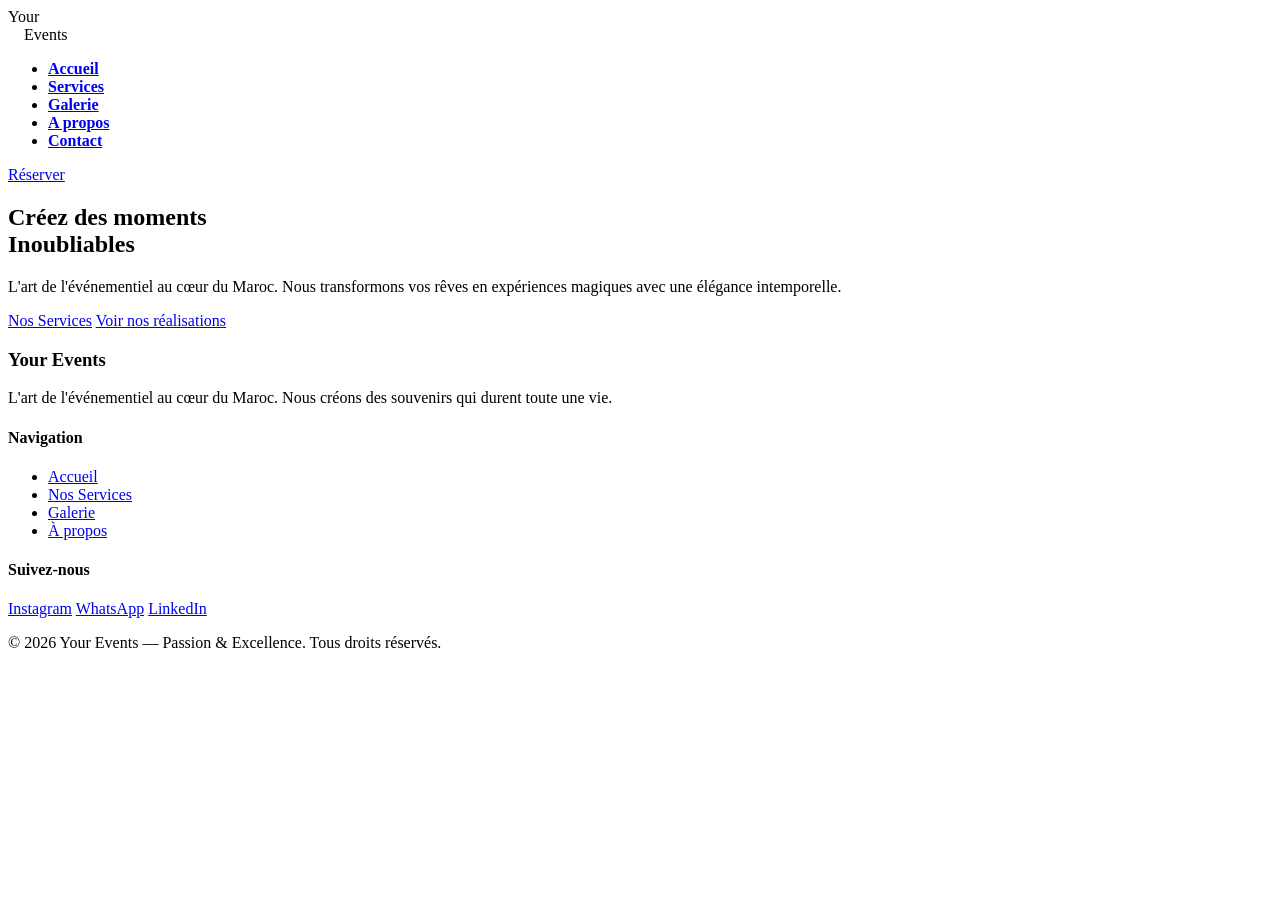
==== MERIEM/index.html @ 117b5873 "Ajout de mon travail" ====
<!DOCTYPE html>
<html lang="fr">
<head>
    <meta charset="UTF-8">
    <meta name="viewport" content="width=device-width, initial-scale=1.0">
    <title>Your Events | Excellence Événementielle</title>
    <link rel="stylesheet" href="index.css.css">
    <link href="https://fonts.googleapis.com/css2?family=Playfair+Display:wght@700&family=Poppins:wght@300;400;600&display=swap" rel="stylesheet">
</head>
<body>

    <header>
        <div class="logo">
            <span class="logo-text">Your <br>&nbsp;&nbsp;&nbsp;&nbsp;Events</span>
        </div>
        <nav>
            <ul>
                <li><a href="index.html" class="active"><b>Accueil</b></a></li>
                <li><a href="services.html"><b>Services</b></a></li>
                <li><a href="galerie.html"><b>Galerie</b></a></li>
                <li><a href="apropos.html" ><b>A propos</b></a></li>
                <li><a href="contact.html"><b>Contact</b></a></li>

            </ul>
        </nav>
        <a href="reserver.html" class="btn-reserve">Réserver</a>
    </header>

    <section class="hero">
        <div class="hero-content">
            <h1>Créez des moments <br><span>Inoubliables</span></h1>
            <p>L'art de l'événementiel au cœur du Maroc. Nous transformons vos rêves en expériences magiques avec une élégance intemporelle.</p>
            <div class="hero-btns">
                <a href="services.html" class="btn-primary">Nos Services</a>
                <a href="galerie.html" class="btn-secondary">Voir nos réalisations</a>
            </div>
        </div>
    </section>
<footer>
    <div class="footer-container">
        <div class="footer-column brand">
            <h3 class="footer-logo">Your <span>Events</span></h3>
            <p>L'art de l'événementiel au cœur du Maroc. Nous créons des souvenirs qui durent toute une vie.</p>
        </div>

        <div class="footer-column links">
            <h4>Navigation</h4>
            <ul>
                <li><a href="index.html">Accueil</a></li>
                <li><a href="services.html">Nos Services</a></li>
                <li><a href="galerie.html">Galerie</a></li>
                <li><a href="apropos.html">À propos</a></li>
            </ul>
        </div>

        <div class="footer-column social">
            <h4>Suivez-nous</h4>
            <div class="social-icons">
                <a href="#">Instagram</a>
                <a href="#">WhatsApp</a>
                <a href="#">LinkedIn</a>
            </div>
        </div>
    </div>

    <div class="footer-bottom">
        <p>&copy; 2026 Your Events — Passion & Excellence. Tous droits réservés.</p>
    </div>
</footer>
</body>
</html>
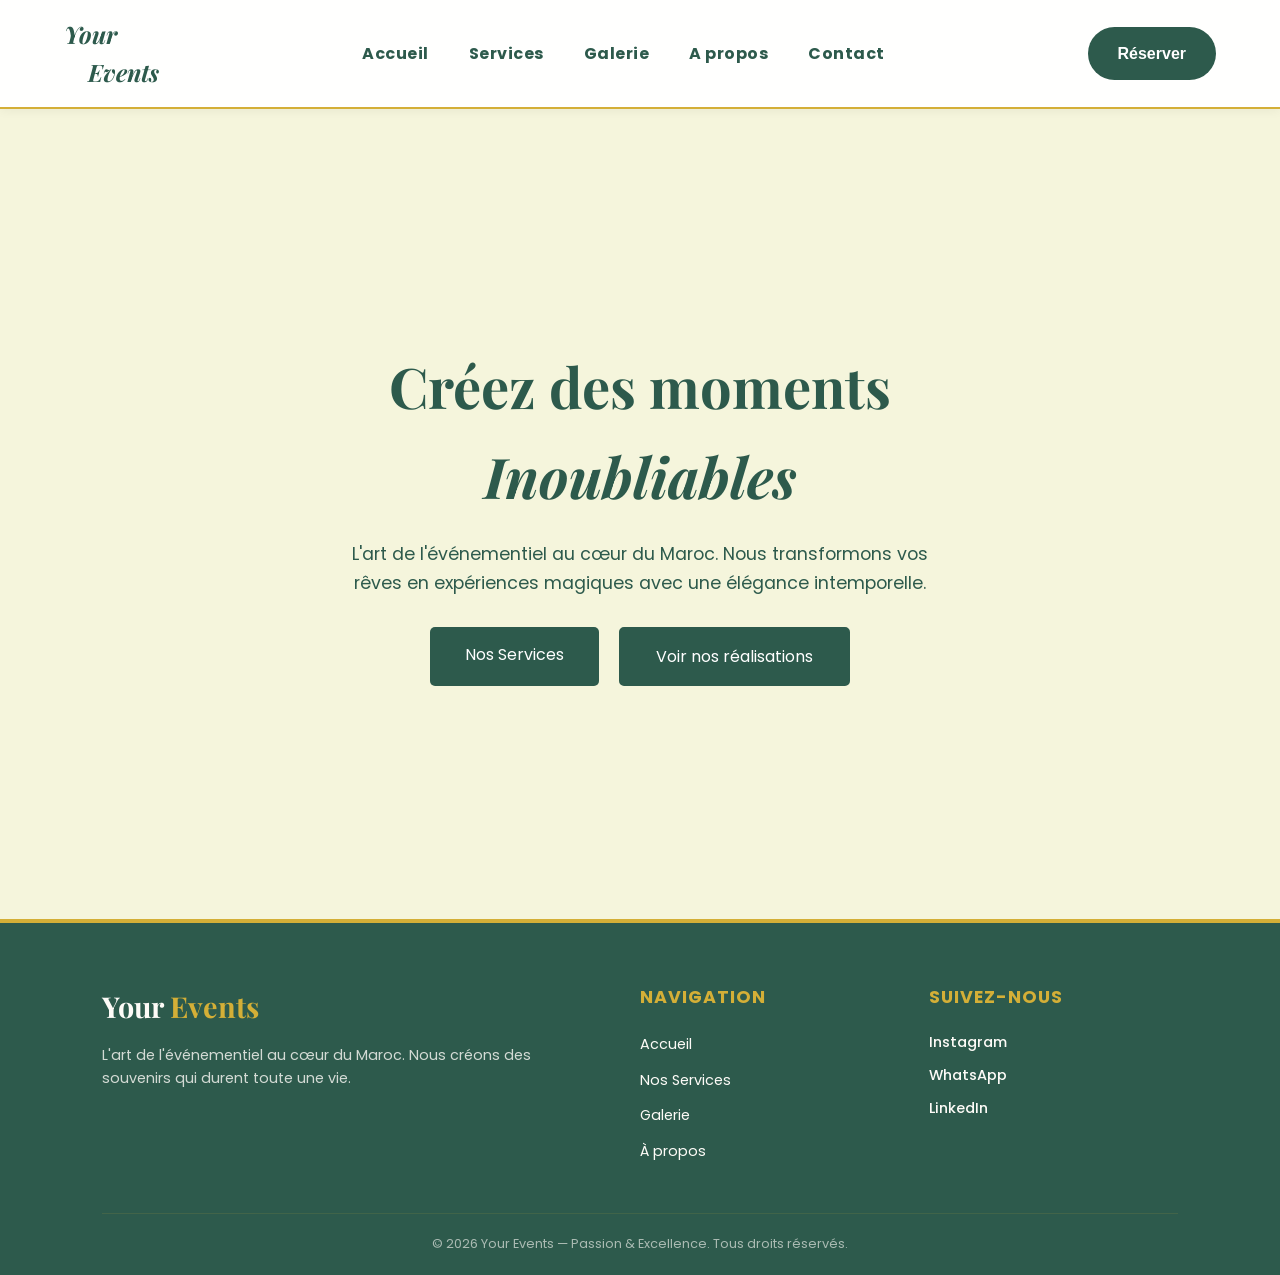
==== commit c7e4ab92: "modification" ====
--- a/MERIEM/index.html
+++ b/MERIEM/index.html
@@ -4,7 +4,7 @@
     <meta charset="UTF-8">
     <meta name="viewport" content="width=device-width, initial-scale=1.0">
     <title>Your Events | Excellence Événementielle</title>
-    <link rel="stylesheet" href="index.css.css">
+    <link rel="stylesheet" href="index.css">
     <link href="https://fonts.googleapis.com/css2?family=Playfair+Display:wght@700&family=Poppins:wght@300;400;600&display=swap" rel="stylesheet">
 </head>
 <body>
--- a/MERIEM/index.css
+++ b/MERIEM/index.css
@@ -0,0 +1,342 @@
+/* --- Variables de Palette Beige --- */
+:root {
+    --beige-clair: #F5F5DC;
+    --beige-moyen: #EADDCA;
+    --beige-fonce: #D2B48C;
+    --brun-maroc: #2D5A4C;
+    --brun-sombre: #D4AF37;
+    --blanc-pur: #FFFFFF;
+}
+
+* {
+    margin: 0;
+    padding: 0;
+    box-sizing: border-box;
+}
+
+body {
+    font-family: 'Poppins', sans-serif;
+    background-color: var(--beige-clair);
+    color: var(--brun-maroc);
+    line-height: 1.6;
+}
+
+/* --- Header --- */
+header {
+   
+    font-weight: bold;
+    display: flex;
+    justify-content: space-between;
+    align-items: center;
+    padding: 15px 5%;
+    background-color: rgba(255, 255, 255 , 0.95);
+    box-shadow: 0 2px 10px rgba(0,0,0,0.05);
+    position: sticky;
+    backdrop-filter: blur(5px);
+    border-bottom: 2px solid var(--brun-sombre);
+    top: 0;
+    z-index: 1000;
+}
+
+.logo {
+    display: flex;
+    align-items: center;
+    gap: 5px;
+}
+
+.logo-text {
+    padding-right: 0px;
+    font-style: italic;
+    font-family: 'Playfair Display', serif;
+    font-size: 1.5rem;
+    font-weight: bold;
+    color: var(--brun-maroc);
+}
+nav ul {
+    display: flex;
+    list-style: none;
+    gap: 40px;
+}
+
+nav ul li a {
+    text-decoration: none;
+    color: var(--brun-maroc);
+    font-weight: 600;
+    letter-spacing: 0.5px;
+    font-size: 1rem;
+    transition: color 0.3s ease;
+}
+
+header nav ul li a:hover {
+    color: var(--brun-sombre) !important;
+    cursor: pointer;
+ /* Petit effet au survol */
+}
+.btn-reserve {
+    background-color: var(--brun-maroc);
+    color: white;
+    padding: 12px 28px;
+    border-radius: 50px;
+    text-decoration: none;
+    font-weight: 600;
+    transition: all 0.3s ease ;
+    border : 2px solid transparent;
+}
+.btn-reserve:hover{
+    background-color: var(--brun-sombre);
+    color: var(--brun-maroc);
+    border: 2px solid var(--brun-maroc);
+    transform: scale(1.05);
+}
+
+/* --- Hero Section --- */
+.hero {
+    height: 90vh;
+    background: linear-gradient(rgba(245, 245, 220, 0.5), rgba(245, 245, 220, 0.8)), 
+                url('https://images.unsplash.com/photo-1511795409834-ef04bbd61622?auto=format&fit=crop&q=80') center/cover;
+    display: flex;
+    align-items: center;
+    justify-content: center;
+    text-align: center;
+    padding: 0 20px;
+    
+}
+
+.hero-content h1 {
+    font-family: 'Playfair Display', serif;
+    font-size: 3.5rem;
+    margin-bottom: 20px;
+}
+
+.hero-content h1 span {
+    color: var(--brun-maroc);
+    font-style: italic;
+}
+
+.hero-content p {
+    max-width: 600px;
+    margin: 0 auto 30px;
+    font-size: 1.1rem;
+}
+
+.hero-btns {
+    display: flex;
+    gap: 20px;
+    justify-content: center;
+}
+
+.btn-primary {
+    background-color: var(--brun-maroc);
+    color: white;
+    padding: 15px 35px;
+    text-decoration: none;
+    border-radius: 5px;
+}
+
+.btn-secondary {
+     background-color: var(--brun-maroc);
+    border: 2px solid var(--brun-maroc);
+    color:white;
+    padding: 15px 35px;
+    text-decoration: none;
+    border-radius: 5px;
+}
+.btn-primary:hover{
+    background-color: var(--brun-sombre);
+    border: 2px solid var(--brun-maroc);
+    transform: scale(1.05);
+}
+.btn-secondary:hover{
+    background-color: var(--brun-sombre);
+    border: 2px solid var(--brun-maroc);
+    transform: scale(1.05);
+}
+footer {
+    background-color: #2D5A4C; /* Ton VERT COOL profond */
+    color: #FDFBF7;           /* Texte BEIGE CLAIR */
+    padding: 60px 8% 20px;
+    font-family: 'Poppins', sans-serif;
+    border-top: 4px solid #D4AF37; /* Ligne fine GOLD en haut */
+}
+
+.footer-container {
+    display: grid;
+    grid-template-columns: 2fr 1fr 1fr; /* Structure en colonnes */
+    gap: 40px;
+    padding-bottom: 40px;
+}
+
+/* Style du Logo dans le footer */
+.footer-logo {
+    font-family: 'Playfair Display', serif;
+    font-size: 1.8rem;
+    color: #FDFBF7;
+    margin-bottom: 15px;
+}
+
+.footer-logo span {
+    color: #D4AF37; /* "Events" en GOLD */
+}
+
+.footer-column p {
+    font-size: 0.9rem;
+    line-height: 1.6;
+    opacity: 0.8;
+}
+
+/* Titres des colonnes */
+.footer-column h4 {
+    color: #D4AF37; /* Titres en GOLD */
+    font-size: 1.1rem;
+    margin-bottom: 20px;
+    text-transform: uppercase;
+    letter-spacing: 1px;
+}
+
+/* Listes de liens */
+.footer-column ul {
+    list-style: none;
+}
+
+.footer-column ul li {
+    margin-bottom: 10px;
+}
+
+.footer-column ul li a {
+    color: #FDFBF7;
+    text-decoration: none;
+    font-size: 0.9rem;
+    transition: 0.3s;
+}
+
+.footer-column ul li a:hover {
+    color: #D4AF37;
+    padding-left: 5px; /* Petit effet au survol */
+}
+
+/* Réseaux sociaux */
+.social-icons a {
+    display: block;
+    color: #FDFBF7;
+    text-decoration: none;
+    font-size: 0.9rem;
+    margin-bottom: 10px;
+    font-weight: 500;
+}
+
+.social-icons a:hover {
+    color: #D4AF37;
+}
+
+/* Barre de copyright tout en bas */
+.footer-bottom {
+    border-top: 1px solid rgba(211, 175, 55, 0.2); /* Ligne GOLD très discrète */
+    padding-top: 20px;
+    text-align: center;
+    font-size: 0.8rem;
+    opacity: 0.6;
+}
+
+/* --- Rendre le footer RESPONSIVE (Mobile) --- */
+@media (max-width: 768px) {
+    .footer-container {
+        grid-template-columns: 1fr; /* Une seule colonne sur téléphone */
+        text-align: center;
+    }
+}
+/* ============================================================
+   RESPONSIVE MEDIA QUERIES
+   ============================================================ */
+
+/* --- TABLETTES ET GRANDS MOBILES (Max 992px) --- */
+@media screen and (max-width: 992px) {
+    header {
+        padding: 15px 5%;
+    }
+
+    .logo-text {
+        padding-right: 20px; /* Réduction de l'espace important */
+    }
+
+    .hero-content h1 {
+        font-size: 2.8rem;
+    }
+}
+
+/* --- MOBILES STANDARDS (Max 768px) --- */
+@media screen and (max-width: 768px) {
+    
+    /* Header & Navigation */
+    header {
+        flex-direction: column; /* On empile les éléments */
+        gap: 15px;
+        padding: 20px;
+        text-align: center;
+    }
+
+    .logo-text {
+        padding-right: 0; /* On centre le logo */
+        margin-bottom: 5px;
+    }
+
+    nav ul {
+        gap: 15px;
+        flex-wrap: wrap; /* Les liens passent à la ligne si besoin */
+        justify-content: center;
+    }
+
+    .btn-reserve {
+        margin-left: 0; /* On retire la marge de gauche pour centrer */
+        width: 100%;
+        text-align: center;
+    }
+
+    /* Hero Section */
+    .hero {
+        height: auto;
+        padding: 100px 20px;
+    }
+
+    .hero-content h1 {
+        font-size: 2.2rem;
+    }
+
+    .hero-btns {
+        flex-direction: column; /* Boutons l'un sur l'autre */
+        gap: 15px;
+    }
+
+    .btn-primary, .btn-secondary {
+        width: 100%;
+        display: block;
+    }
+
+    /* Footer (Déjà géré dans ton code, mais on renforce la lisibilité) */
+    .footer-container {
+        grid-template-columns: 1fr;
+        text-align: center;
+    }
+
+    .footer-logo {
+        font-size: 1.5rem;
+    }
+}
+
+/* --- PETITS MOBILES (Max 480px) --- */
+@media screen and (max-width: 480px) {
+    .hero-content h1 {
+        font-size: 1.8rem;
+    }
+
+    .hero-content p {
+        font-size: 1rem;
+    }
+
+    nav ul {
+        gap: 10px;
+    }
+
+    nav ul li a {
+        font-size: 0.9rem;
+    }
+}
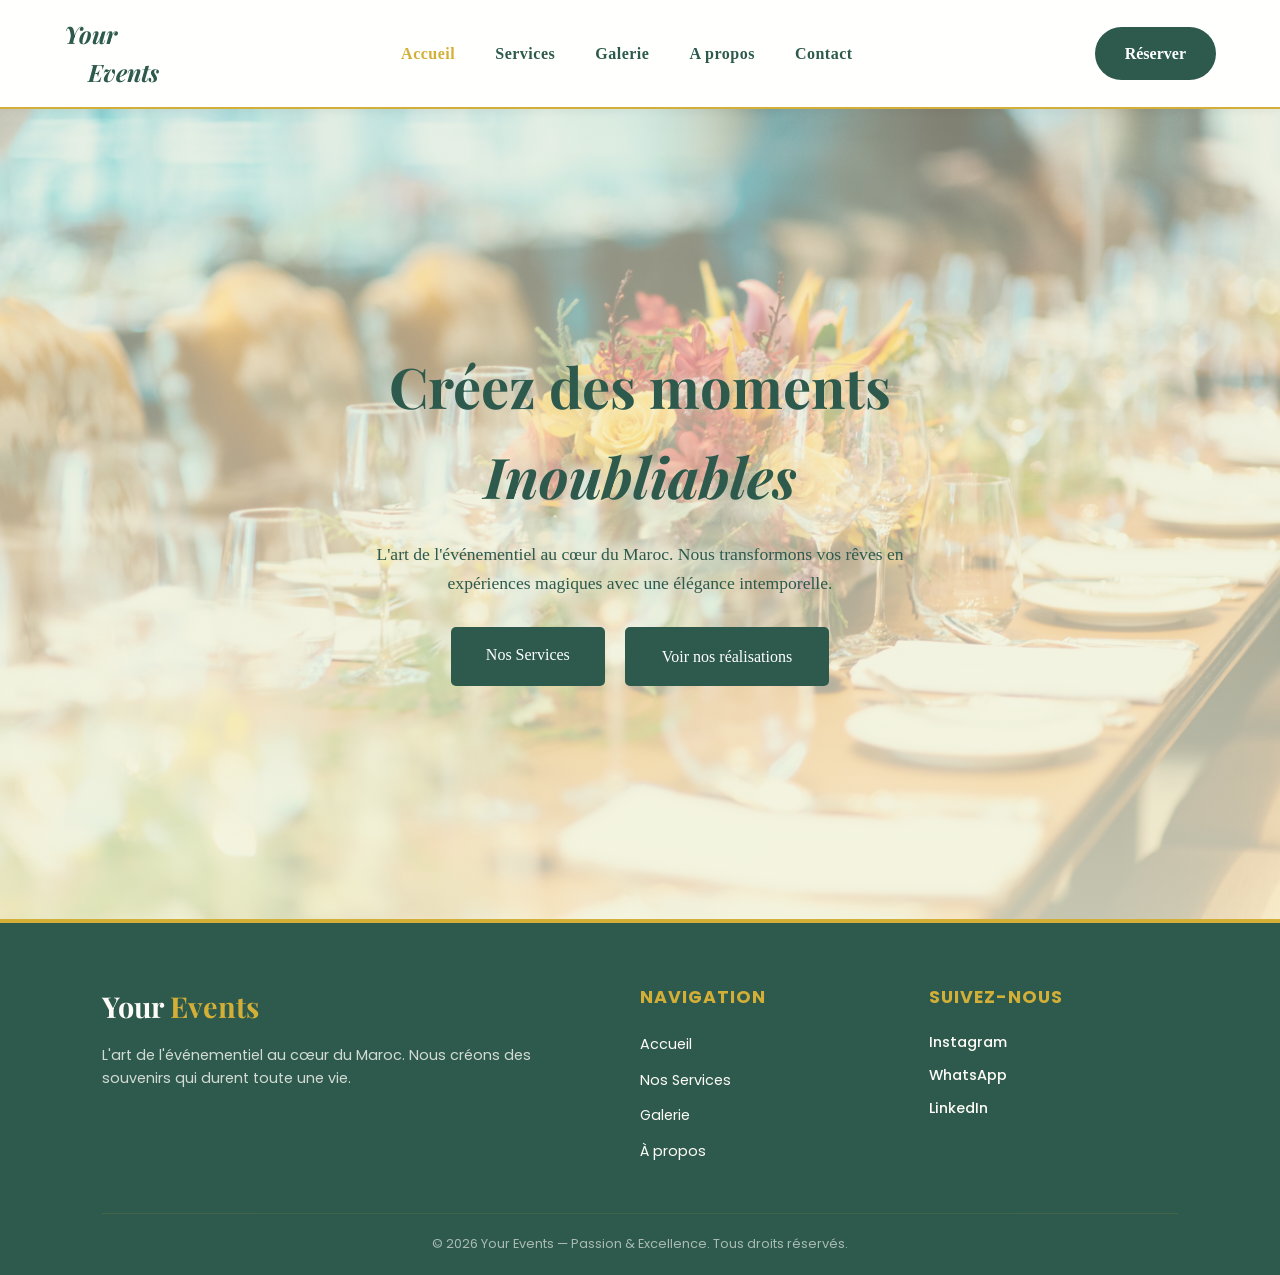
==== commit 45f4d5cf: "sauvegarde" ====
--- a/MERIEM/index.html
+++ b/MERIEM/index.html
@@ -8,7 +8,6 @@
     <link href="https://fonts.googleapis.com/css2?family=Playfair+Display:wght@700&family=Poppins:wght@300;400;600&display=swap" rel="stylesheet">
 </head>
 <body>
-
     <header>
         <div class="logo">
             <span class="logo-text">Your <br>&nbsp;&nbsp;&nbsp;&nbsp;Events</span>
@@ -17,13 +16,13 @@
             <ul>
                 <li><a href="index.html" class="active"><b>Accueil</b></a></li>
                 <li><a href="services.html"><b>Services</b></a></li>
-                <li><a href="galerie.html"><b>Galerie</b></a></li>
+                <li><a href="/NAJAT/galerie.html"><b>Galerie</b></a></li>
                 <li><a href="apropos.html" ><b>A propos</b></a></li>
                 <li><a href="contact.html"><b>Contact</b></a></li>
 
             </ul>
         </nav>
-        <a href="reserver.html" class="btn-reserve">Réserver</a>
+    <a href="reservation.html" class="btn-reserve">Réserver</a>
     </header>
 
     <section class="hero">
@@ -32,7 +31,7 @@
             <p>L'art de l'événementiel au cœur du Maroc. Nous transformons vos rêves en expériences magiques avec une élégance intemporelle.</p>
             <div class="hero-btns">
                 <a href="services.html" class="btn-primary">Nos Services</a>
-                <a href="galerie.html" class="btn-secondary">Voir nos réalisations</a>
+                <a href="/NAJAT/galerie.html" class="btn-secondary">Voir nos réalisations</a>
             </div>
         </div>
     </section>
@@ -48,7 +47,7 @@
             <ul>
                 <li><a href="index.html">Accueil</a></li>
                 <li><a href="services.html">Nos Services</a></li>
-                <li><a href="galerie.html">Galerie</a></li>
+                <li><a href="/NAJAT/galerie.html">Galerie</a></li>
                 <li><a href="apropos.html">À propos</a></li>
             </ul>
         </div>
--- a/MERIEM/index.css
+++ b/MERIEM/index.css
@@ -1,4 +1,4 @@
-/* --- Variables de Palette Beige --- */
+
 :root {
     --beige-clair: #F5F5DC;
     --beige-moyen: #EADDCA;
@@ -15,13 +15,12 @@
 }
 
 body {
-    font-family: 'Poppins', sans-serif;
+    font-family: 'Cinzel',serif;
     background-color: var(--beige-clair);
     color: var(--brun-maroc);
     line-height: 1.6;
 }
 
-/* --- Header --- */
 header {
    
     font-weight: bold;
@@ -66,11 +65,14 @@
     font-size: 1rem;
     transition: color 0.3s ease;
 }
-
+nav a.active {
+  color: var(--brun-sombre);
+  font-weight: bold;
+}
 header nav ul li a:hover {
     color: var(--brun-sombre) !important;
     cursor: pointer;
- /* Petit effet au survol */
+ 
 }
 .btn-reserve {
     background-color: var(--brun-maroc);
@@ -89,11 +91,10 @@
     transform: scale(1.05);
 }
 
-/* --- Hero Section --- */
 .hero {
     height: 90vh;
     background: linear-gradient(rgba(245, 245, 220, 0.5), rgba(245, 245, 220, 0.8)), 
-                url('https://images.unsplash.com/photo-1511795409834-ef04bbd61622?auto=format&fit=crop&q=80') center/cover;
+                url('photo_bachground.avif') center/cover;
     display: flex;
     align-items: center;
     justify-content: center;
@@ -152,21 +153,20 @@
     transform: scale(1.05);
 }
 footer {
-    background-color: #2D5A4C; /* Ton VERT COOL profond */
-    color: #FDFBF7;           /* Texte BEIGE CLAIR */
+    background-color: #2D5A4C;
+    color: #FDFBF7;           
     padding: 60px 8% 20px;
     font-family: 'Poppins', sans-serif;
-    border-top: 4px solid #D4AF37; /* Ligne fine GOLD en haut */
+    border-top: 4px solid #D4AF37; 
 }
 
 .footer-container {
     display: grid;
-    grid-template-columns: 2fr 1fr 1fr; /* Structure en colonnes */
+    grid-template-columns: 2fr 1fr 1fr;
     gap: 40px;
     padding-bottom: 40px;
 }
 
-/* Style du Logo dans le footer */
 .footer-logo {
     font-family: 'Playfair Display', serif;
     font-size: 1.8rem;
@@ -175,7 +175,7 @@
 }
 
 .footer-logo span {
-    color: #D4AF37; /* "Events" en GOLD */
+    color: #D4AF37; 
 }
 
 .footer-column p {
@@ -184,16 +184,14 @@
     opacity: 0.8;
 }
 
-/* Titres des colonnes */
 .footer-column h4 {
-    color: #D4AF37; /* Titres en GOLD */
+    color: #D4AF37; 
     font-size: 1.1rem;
     margin-bottom: 20px;
     text-transform: uppercase;
     letter-spacing: 1px;
 }
 
-/* Listes de liens */
 .footer-column ul {
     list-style: none;
 }
@@ -211,10 +209,9 @@
 
 .footer-column ul li a:hover {
     color: #D4AF37;
-    padding-left: 5px; /* Petit effet au survol */
-}
-
-/* Réseaux sociaux */
+    padding-left: 5px; 
+}
+
 .social-icons a {
     display: block;
     color: #FDFBF7;
@@ -228,34 +225,28 @@
     color: #D4AF37;
 }
 
-/* Barre de copyright tout en bas */
 .footer-bottom {
-    border-top: 1px solid rgba(211, 175, 55, 0.2); /* Ligne GOLD très discrète */
+    border-top: 1px solid rgba(211, 175, 55, 0.2); 
     padding-top: 20px;
     text-align: center;
     font-size: 0.8rem;
     opacity: 0.6;
 }
 
-/* --- Rendre le footer RESPONSIVE (Mobile) --- */
 @media (max-width: 768px) {
     .footer-container {
         grid-template-columns: 1fr; /* Une seule colonne sur téléphone */
         text-align: center;
     }
 }
-/* ============================================================
-   RESPONSIVE MEDIA QUERIES
-   ============================================================ */
-
-/* --- TABLETTES ET GRANDS MOBILES (Max 992px) --- */
+
 @media screen and (max-width: 992px) {
     header {
         padding: 15px 5%;
     }
 
     .logo-text {
-        padding-right: 20px; /* Réduction de l'espace important */
+        padding-right: 20px; 
     }
 
     .hero-content h1 {
@@ -266,32 +257,31 @@
 /* --- MOBILES STANDARDS (Max 768px) --- */
 @media screen and (max-width: 768px) {
     
-    /* Header & Navigation */
+  
     header {
-        flex-direction: column; /* On empile les éléments */
+        flex-direction: column; 
         gap: 15px;
         padding: 20px;
         text-align: center;
     }
 
     .logo-text {
-        padding-right: 0; /* On centre le logo */
+        padding-right: 0; 
         margin-bottom: 5px;
     }
 
     nav ul {
         gap: 15px;
-        flex-wrap: wrap; /* Les liens passent à la ligne si besoin */
+        flex-wrap: wrap; 
         justify-content: center;
     }
 
     .btn-reserve {
-        margin-left: 0; /* On retire la marge de gauche pour centrer */
+        margin-left: 0;
         width: 100%;
         text-align: center;
     }
 
-    /* Hero Section */
     .hero {
         height: auto;
         padding: 100px 20px;
@@ -302,7 +292,7 @@
     }
 
     .hero-btns {
-        flex-direction: column; /* Boutons l'un sur l'autre */
+        flex-direction: column; 
         gap: 15px;
     }
 
@@ -311,7 +301,6 @@
         display: block;
     }
 
-    /* Footer (Déjà géré dans ton code, mais on renforce la lisibilité) */
     .footer-container {
         grid-template-columns: 1fr;
         text-align: center;
@@ -322,7 +311,7 @@
     }
 }
 
-/* --- PETITS MOBILES (Max 480px) --- */
+/*  PETITS MOBILES (Max 480px)  */
 @media screen and (max-width: 480px) {
     .hero-content h1 {
         font-size: 1.8rem;
